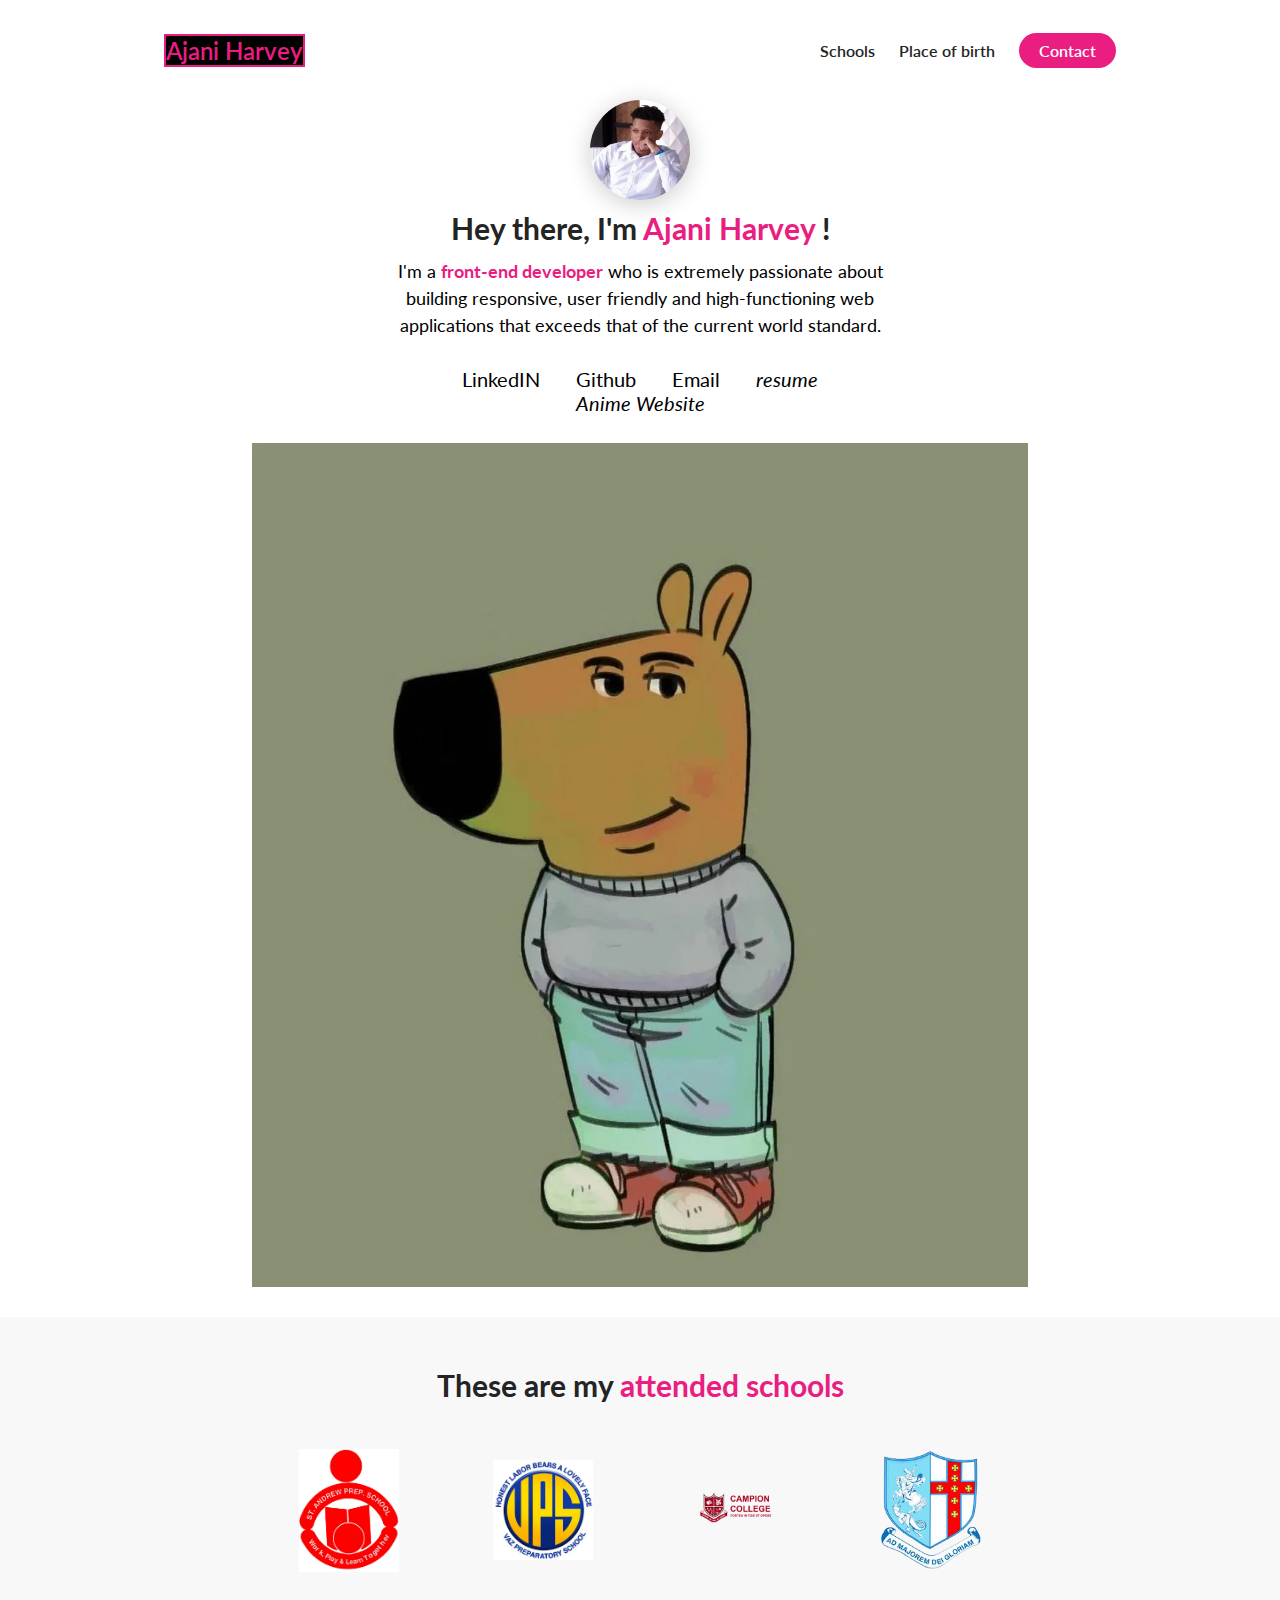
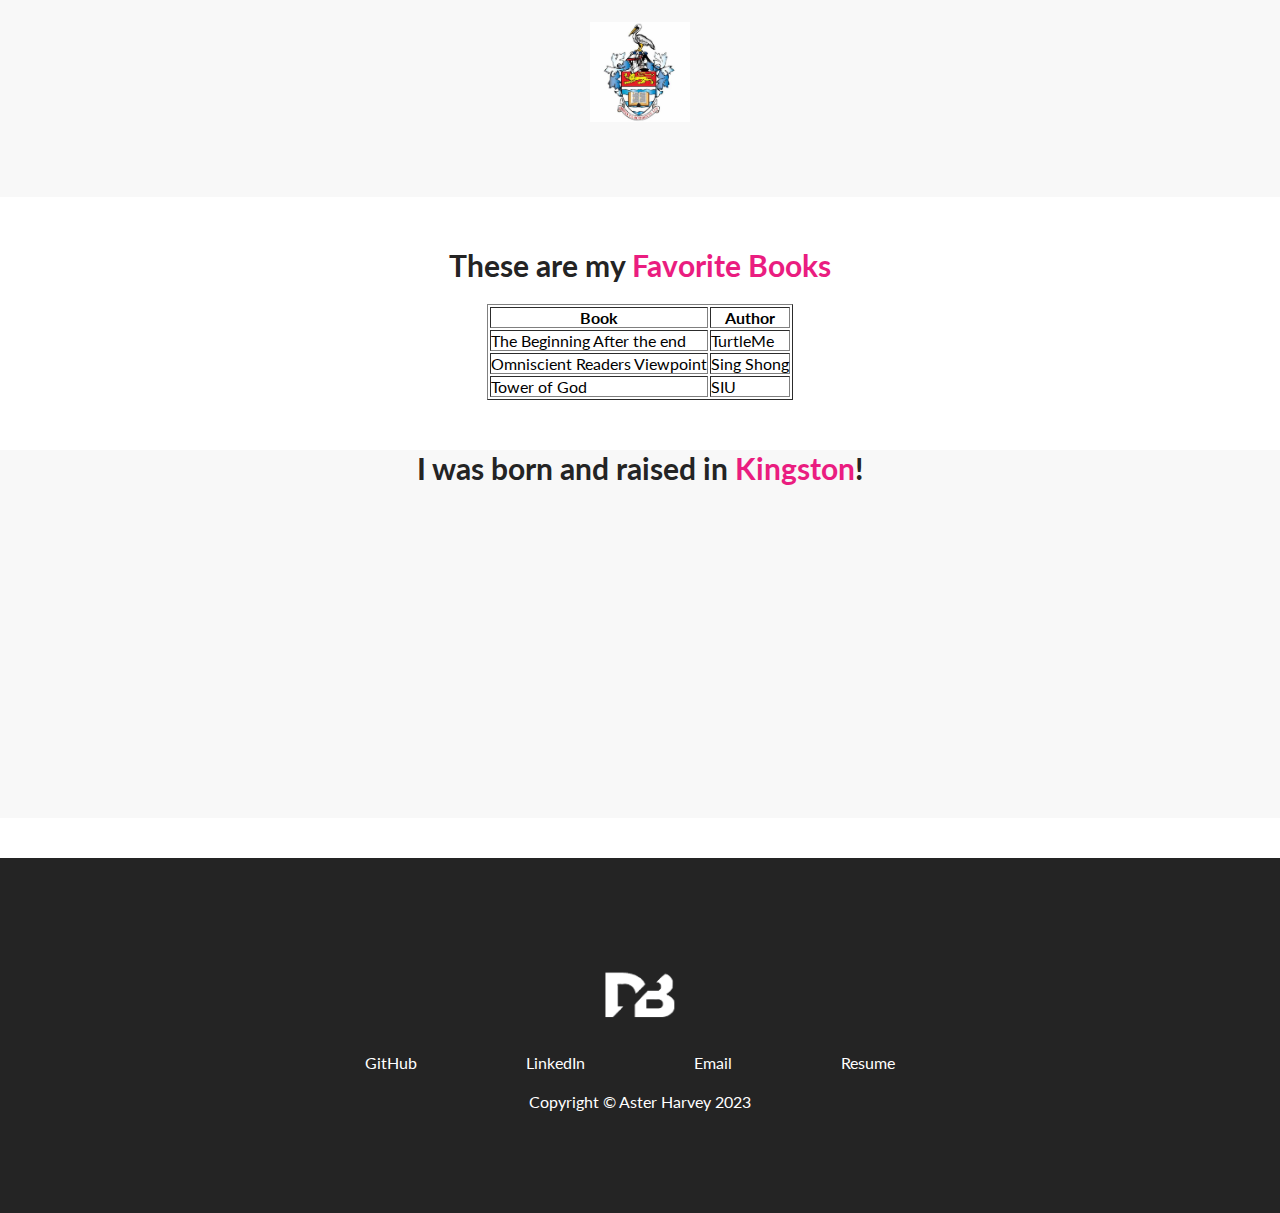
==== mainpage.html @ 4d5abbda "Final commit" ====
<!DOCTYPE html>
<html lang="en">
<head>
    <meta charset="UTF-8">
    <meta http-equiv="X-UA-Compatible" content="IE=edge">
    <meta name="viewport" content="width=device-width, initial-scale=1.0">
    <title>Aster Harvey</title>
    <link rel="stylesheet" href="./styles.css">
    <script src="https://kit.fontawesome.com/c8e4d183c2.js" crossorigin="anonymous"></script>
</head>
<body>
    <section id="about-me">
        <nav>
<div class="personal__logo">Ajani Harvey</div>
<ul class="nav__link--list">
    <li class="nav__link">
    <a href="#Languages" class="nav__link--anchor
    link__hover-effect
    link__hover-effect--black
    ">Schools</a>
    
</li>
    <li class="nav__link">
    <a href="#projects" class="nav__link--anchor
    link__hover-effect
    link__hover-effect--black
    ">Place of birth</a>
    
</li>
    <li class="nav__link">
    <a href="mailto:janiharvey10@gmail.com" class="nav__link--anchor
    nav__link--anchor-primary
    ">Contact</a>
    
</li>
</ul>
</nav>
        <div class="flex flex-1">
            <div class="about-me__info row">
            <div class="about-me__info--container">
            <figure class="about-me__picture--mask">
                <img src="./assets/placeholder_me.jpg" class="image-size" alt="Placeholder of me">
            </figure>
            <h1 class="about-me__info--title">
                Hey there, I'm <span class="text--purple"> Ajani Harvey </span> <span class="exclamation"> ! </span>
            </h1>
            <p class="about-me__info--para">I'm a <strong class="text--purple">front-end developer</strong> who is extremely passionate about building
                responsive, user friendly and high-functioning web applications that exceeds that of the current world standard.
             </p>
             <div class="about-me__links">
                <a href="https://www.linkedin.com/in/ajani-harvey-962734255/" target="_blank" class="about-me__link">
                    LinkedIN</a>
                <a href="https://github.com/GalaxyAster" target="_blank" class="about-me__link">
                    <i class="fab fa-github"></i>Github</a>
                <a href="mailto:janiharvey10@gmail.com" target="_blank" class="about-me__link">
                    <i class="far fa-envelope"></i>Email</a>
                <a href="./assets/Resume_AjaniHarvey (1).pdf" target="_blank" class="about-me__link">
                    <i class="fas fa-file-pdf">resume</i></a>
                    <div>
                        <a href="https://anilist.co/search/anime/top-100" target="_blank" class="about-me__link">
                    <i class="fas fa-file-pdf">Anime Website</i></a>
                    </div>
             </div>
            </div>
            <figure class="about-me__img--container">
                <img src="./assets/WhatsApp Image 2024-11-26 at 1.14.34 AM.jpeg" class="about-me__img" alt="">
            </figure>
        </div>
        </div>
    </section>
    <section id="Languages">
        <div class="container">
            <div class="row">
                <h1 class="section__title">These are my <span class="text--purple">attended schools</span> </h1>
                <div class="language__list">
                    <div class="language">
                        <figure class="language__img--wrapper">
                            <img src="./assets/1547039174896-1542083275528-STAPS-Logo-4.jpg" alt="" class="language__img">
                        </figure>
                        <span class="language__name">St. Andrew Prep</span>
                    </div>
                    <div class="language">
                        <figure class="language__img--wrapper">
                            <img src="./assets/unnamed.jpg" alt="" class="language__img">
                        </figure>
                        <span class="language__name">Vaz Prep</span>
                    </div>
                    <div class="language">
                        <figure class="language__img--wrapper">
                            <img src="./assets/campion-logo.png" alt="" class="language__img">
                        </figure>
                        <span class="language__name">Campion College</span>
                    </div>
                    <div class="language">
                        <figure class="language__img--wrapper">
                            <img src="./assets/stgcrest1.png" alt="" class="language__img">
                        </figure>
                        <span class="language__name">STGC</span>
                    </div>
                    <div class="language">
                        <figure class="language__img--wrapper">
                            <img src="./assets/OIP.jfif" alt="" class="language__img">
                        </figure>
                        <span class="language__name">UWI</span>
                    </div>
                    
    </section>
    <section>
        <div class="container">
            <div class="row">
                <h1 class="section__title">These are my <span class="text--purple">Favorite Books</span> </h1>
                <div class="tables_wrap">
                <table border="1">
                <tr>
                    <th> Book </th> <th> Author </th>
                    </tr>
                    <tr>
                    <td> The Beginning After the end </td> <td> TurtleMe </td>
                    </tr>
                    <tr>
                    <td> Omniscient Readers Viewpoint </td> <td> Sing Shong </td>
                    </tr>
                    <tr>
                    <td> Tower of God </td> <td> SIU </td>
                    </tr>
                    </table>  
                </div>
    </section>
    <section id="projects">
<div class="cont">
    <div class="row">
        <h1 class="section__title">I was born and raised in <span class="text--purple">Kingston</span>!</h1>
        <ul class="project__list">
            <li class="project">
                <div class="project__wrapper">
                    <img src="./assets/loopit.png" class="project__img" alt="">
                    <div class="project__description">
                        <h3 class="project__description--title">First Website </h3>
                        <h4 class="project__description--sub-title">
                            HTML, CSS
                        </h4>
                        <p class="project__description--para">
                            Lorem, ipsum dolor sit amet consectetur adipisicing elit. Quos, voluptates? Reprehenderit consectetur neque architecto asperiores commodi esse, tempora iusto sunt at in officiis dolorem itaque voluptate doloribus dignissimos delectus sint?
                        </p>
                        <div class="project__description--links">
                            <a href="https://github.com/GalaxyAster" target="_blank" class="project__description--link">
                                <i class="fab fa-github"></i>
                            </a>
                            <a href="https://galaxyaster.github.io/FirstWebsite/" target="_blank" class="project__description--link">
                                <i class="fas fa-link"></i>
                            </a>
                        </div>
                        </div>
                    </div>
                

            </li>
            <li class="project">
                <div class="project__wrapper">
                    <img src="./assets/loopit.png" class="project__img" alt="">
                    <div class="project__description">
                        <h3 class="project__description--title">Car sales </h3>
                        <h4 class="project__description--sub-title">
                            HTML, CSS, JavaScript
                        </h4>
                        <p class="project__description--para">
                            Lorem, ipsum dolor sit amet consectetur adipisicing elit. Quos, voluptates? Reprehenderit consectetur neque architecto asperiores commodi esse, tempora iusto sunt at in officiis dolorem itaque voluptate doloribus dignissimos delectus sint?
                        </p>
                        <div class="project__description--links">
                            <a href="https://github.com/GalaxyAster" target="_blank" class="project__description--link">
                                <i class="fab fa-github"></i>
                            </a>
                            <a href="inputwebsitehere" class="project__description--link">
                                <i class="fas fa-link"></i>
                            </a>
                        </div>
                        </div>
                    </div>
                

            </li>
            <li class="project">
                <div class="project__wrapper">
                    <img src="./assets/loopit.png" class="project__img" alt="">
                    <div class="project__description">
                        <h3 class="project__description--title">Car sales </h3>
                        <h4 class="project__description--sub-title">
                            HTML, CSS, JavaScript
                        </h4>
                        <p class="project__description--para">
                            Lorem, ipsum dolor sit amet consectetur adipisicing elit. Quos, voluptates? Reprehenderit consectetur neque architecto asperiores commodi esse, tempora iusto sunt at in officiis dolorem itaque voluptate doloribus dignissimos delectus sint?
                        </p>
                        <div class="project__description--links">
                            <a href="https://github.com/GalaxyAster" target="_blank" class="project__description--link">
                                <i class="fab fa-github"></i>
                            </a>
                            <a href="inputwebsitehere" class="project__description--link">
                                <i class="fas fa-link"></i>
                            </a>
                        </div>
                        </div>
                    </div>
                </div>

            </li>
        </ul>
    </div>

</div>
    </section>
    <footer>
        <div class="row footer__row">
            <a href="#" class="footer__anchor">
            <figure class="footer__logo">
                <img src="./assets/logo.svg" class="footer__logo--image" alt="">
            </figure>
            <span class="footer__logo--popper">
                Top
                <i class="fas fa-arrow-up"></i>
            </span>
        </a>
        <div class="footer__social--list">
            <a href="https://google.com" target="_blank" class="
            footer__social--link
            link__hover-effect
            link__hover-effect--white
            " target="_blank">GitHub</a>
            <a href="https://google.com" target="_blank" class="
            footer__social--link
            link__hover-effect
            link__hover-effect--white
            " target="_blank">LinkedIn</a>
            <a href="mailto:janiharvey10@gmail.com" target="_blank" class="
            footer__social--link
            link__hover-effect
            link__hover-effect--white
            " target="_blank">Email</a>
            <a href="./assets/Resume_AjaniHarvey (1).pdf" target="_blank" class="
            footer__social--link
            link__hover-effect
            link__hover-effect--white
            " target="_blank">Resume</a>
        </div>
        <div class="footer__copyright">Copyright © Aster Harvey 2023</div>
        </div>
    </footer>
</body>
</html>
---- styles.css ----
@import url('https://fonts.googleapis.com/css2?family=Lato:wght@400;700&family=Roboto:wght@300;400;500;700&display=swap');
*{
    font-family: 'Lato', sans-serif;
    padding: 0;
    margin: 0;
    box-sizing: border-box;
}

h1, h2, h3, h4, h5, h6, span {
    color: #242424;
    text-align: center;
    line-height: 1.25;
}

html{
    scroll-behavior: smooth;
}

h1{
    font-size: 30px;
}

p{
    line-height: 1.5;
    font-size: 16px;
}

a{
    text-decoration: none;
    position: relative;
    transition: opacity 300ms ease;
}

i:hover{
    opacity: 0.5;
}

.link__hover-effect:after{
    content: "";
    position: absolute;
    height: 3px;
    width: 0%;
    bottom: -3px;
    right: 0;
    transition: all 300ms ease;
}

.link__hover-effect--white:after{
    background-color: white;
}

.link__hover-effect--black:after{
    background-color: black;
}

.link__hover-effect:hover:after{
    width: 100%;
    left: 0;
}

li{
    list-style: none;
}

.flex{
    display: flex;
}

.flex-1{
    flex: 1;
}

.row{
    width: 100%;
    max-width: 800px;
    margin: 0 auto;
    padding: 0 12px;
}

.text--purple{
    color: #ea1d80;
}

section:nth-child(even){
    background-color: #f8f8f8;
}

.container{
    padding: 50px 0;
}

.section__title{
    margin-bottom: 20px;
}


/*Nav bar*/

nav{
    height: 100px;
    max-width: 1000px;
    width: 100%;
    margin: 0 auto;
    display: flex;
    justify-content: space-between;
    align-items: center;
    padding: 0 12px;
}

.personal__logo{
   font-size: 24px;
   color: #ea1d80;
   font-weight: 600;
   margin: 0px 12px;
   border: 2px solid ;
   background-color: black;
}

.nav__link--list{
    display: flex;
    
}

.nav__link--anchor{
    margin: 0 12px;
   text-decoration: none;
   font-size: 16px;
   color: #242424;
   font-weight: 600;
}

.nav__link--anchor-primary{
    color: white;
    background-color: #ea1d80;
    padding: 8px 20px;
    border-radius: 50px;
    transition: all 300ms ease;
}

.nav__link--anchor-primary:hover{
    background-color: #ca075c;
}

/* About Me */



#about-me{
    min-height: 100vh;
    display: flex;
    flex-direction: column;
}

.about-me__info{
    display: flex;
    flex-direction: column;
   margin-bottom: 30px;
}

.about-me__info--container{
    display: flex;
    flex-direction: column;
    align-items: center;
    max-width: 550px;
    margin: 0 auto;
    text-align: center;
    margin-bottom: 28px;
}

.about-me__picture--mask{
    width: 100px;
    height: 100px;
    border-radius: 50%;
    overflow: hidden;
    margin-bottom: 10px;
    box-shadow: 0 4px 24px rgba(0, 0, 0, 0.203);
    animation: animate-picture 800ms 200ms backwards;
}

@keyframes animate-picture{
    0% {
        transform: scale(0);
    }
    80%{
        transform: scale(1.1);
    }
    100%{
        transform: scale(1);
    }
}

/* fixing the pic*/

.image-size{
    width: 100%;
transform: scale(2.5);
padding-top: 24px;
}

.about-me__info--title{
    margin-bottom: 10px;
    animation: fade-up 650ms 400ms backwards;
}

.about-me__info--para{
    font-size: 18px;
    margin-bottom: 28px;
    animation: fade-up 650ms 600ms backwards;
}

.about-me__link{
     font-size: 20px;
    padding: 0 16px;
    text-decoration: none;
     color: black;
}

.about-me__links{
    animation: fade-up 650ms 800ms backwards;
}

@keyframes fade-up{
    0%{
        opacity: 0;
        transform: translatey(40px);
    }
    100%{
        opacity: 1;
        transform: translateY(0);
    }
}

.about-me__img--container{
flex: 1;
display: flex;
align-items: center;
margin-bottom: 100px 0;
}

.about-me__img{
    width: 100%;
    animation: fade-in 1000ms 800ms backwards
}

@keyframes fade-in{
    0%{
        opacity: 0;
    }
    100%{
        opacity: 1;
    }
}

.exclamation{
    display: inline-block;
    animation: exclaim-shake 500ms 200ms infinite ease-in-out;
}

@keyframes exclaim-shake{
    0%{
        transform: translateY(0)
    }
    50%{
        transform: translateY(-8px);
    }
    100%{
        transform: translateY(0);
    
    }
}
/* Proficient Languages*/

.language__img{
    width: 100%;
    max-width: 100px; 
    transition: all 300ms ease;
}

.language:hover .language__img{
    filter: brightness(80%);
    opacity: 0.86;
    transform: scale(0.9);
}

.language{
   width: 25%;
   display: flex;
   justify-content: center;
   position: relative;
}

.language__img--wrapper {
    display: flex;
   justify-content: center;
   align-items: center;
   padding: 25px 16px;
}

.language__list{
    display: flex;
    width: 100%;
    flex-wrap: wrap;
    justify-content: center;
}

.language__name{
    position: absolute;
    bottom: 0;
    transform: scale(0);
    transition: all 300ms;
    font-size: 20px;
    opacity: 0;
}

.language:hover .language__name{
transform: scale(1);
opacity: 1;
}

/*Tables*/
.tables_wrap{
    display: flex;
    width: 100%;
    flex-wrap: wrap;
    justify-content: center;
}

/*Projects*/

.project{
    margin-bottom: 135px;
}

.project:last-child{
    margin-bottom: 40px;
}

.project__img{
    width: 100%;
    transition: all 500ms ease;
}

.project__wrapper{
    display: flex;
    box-shadow: 0 20px 80px rgba(0, 0, 0, 0.45);
    border-radius: 20px;
    overflow: hidden;
    position: relative;
}

.project__wrapper::before{
    content:"";
    position: absolute;
    top: 0;
    left: 0;
    height: 100%;
    width: 100%;
    background-color: #1c1d25;
    opacity: 0;
    transition: opacity 450ms ease;
    z-index: 2;
}

.project:hover .project__wrapper::before{
    opacity: 0.7;
}

.project:hover .project__img{
    transform: scale(1.07);
    filter: blur(7px);
}

.project__list{
    padding-top: 40px;
}

.project:hover .project__description{
    opacity: 1;
    transform: translateY(-50%);
}

.project__description{
    position: absolute;
    top: 50%;
    transform: translateY(-100%);
    left: 100px;
    max-width: 550px;
    z-index: 3;
    opacity: 0;
    transition: transform 450ms, opacity 300ms;
}

.project__description--title{
    font-size: 40px;
}

.project__description--para{
    margin: 16px 0px;
}

.project__description--link{
    font-size: 25px;
    margin-right: 12px;
    text-decoration: none;
}

.project__description--title, 
.project__description--sub-title,
.project__description--para,
.project__description--link {
    text-align: center;
    color: #fff;
}

/* Footer */

footer{
    background-color: #242424;
}

.footer__row{
    padding: 8% 0;
    display: flex;
    flex-direction: column;
    align-items: center;
    justify-content: center;
}

.footer__logo--image{
    width: 70px;
    height: 70px;
}

.footer__social--link, 
.footer__copyright, 
.footer__logo--popper{
    color: white;
}

.footer__social--link{
    padding-right: 20px;
}

.footer__social--list{
    margin: 20px 0px;
    width: 100%;
    display: flex;
    justify-content: space-between;
    max-width: 550px;
}

.footer__logo--popper{
    position: absolute;
    right: 0;
    top: 30px;
    font-weight: 700;
    opacity: 0;
    transition: all 300ms ease-in;
}

.footer__anchor{
    position: relative;
}

.footer__anchor:hover .footer__logo--popper{
    transform: translateX(65px);
    opacity: 1;
}

/*small phones, tablets, large smartphones*/

@media (max-width: 768px) {
    nav{
        height: 68px;
    }

    h1{
        font-size: 28px;
    }

    .about-me__info--para{
        font-size: 18px;
    }

    .language{
        width: calc(100%/3);
    }

    .project__description--para{
        font-size: 14px;
    }

    .project__description{
        left: 30px;
        padding-right: 30px;
    }
}

/* For small phones */

@media(max-width: 480px){
    .nav__link:not(:last-child){
        display: none;
    }

    .project__description{
        padding: 0;
        left: 0;
        width: 100%;

    }

    .project__description--para{
        display: none;
    }

    .project__description--links{
        display: flex;
        justify-content: center;
        text-align: center;
    }

    .project__description--title{
        font-size: 32px;
        line-height: 1;
    }

    .project__description--sub-title{
        text-align: center;
        margin: 12px 0;
    }
}
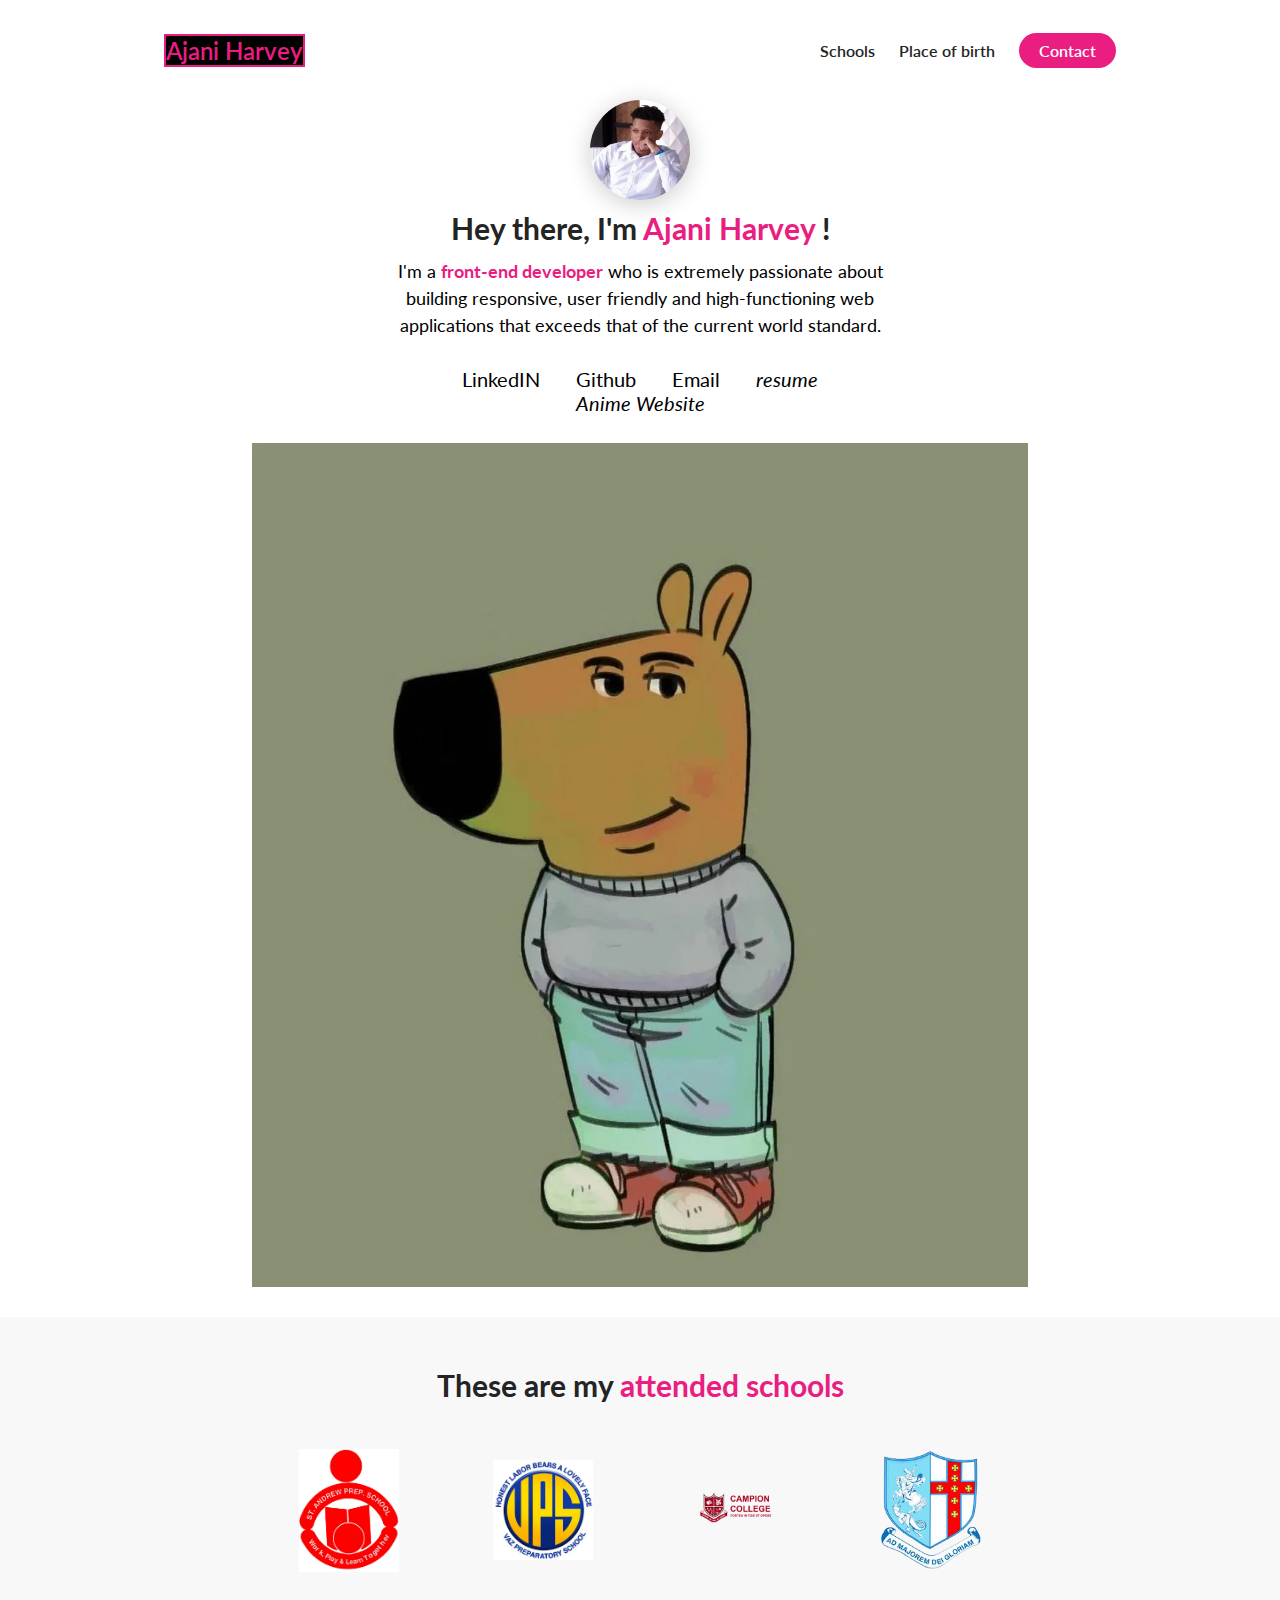
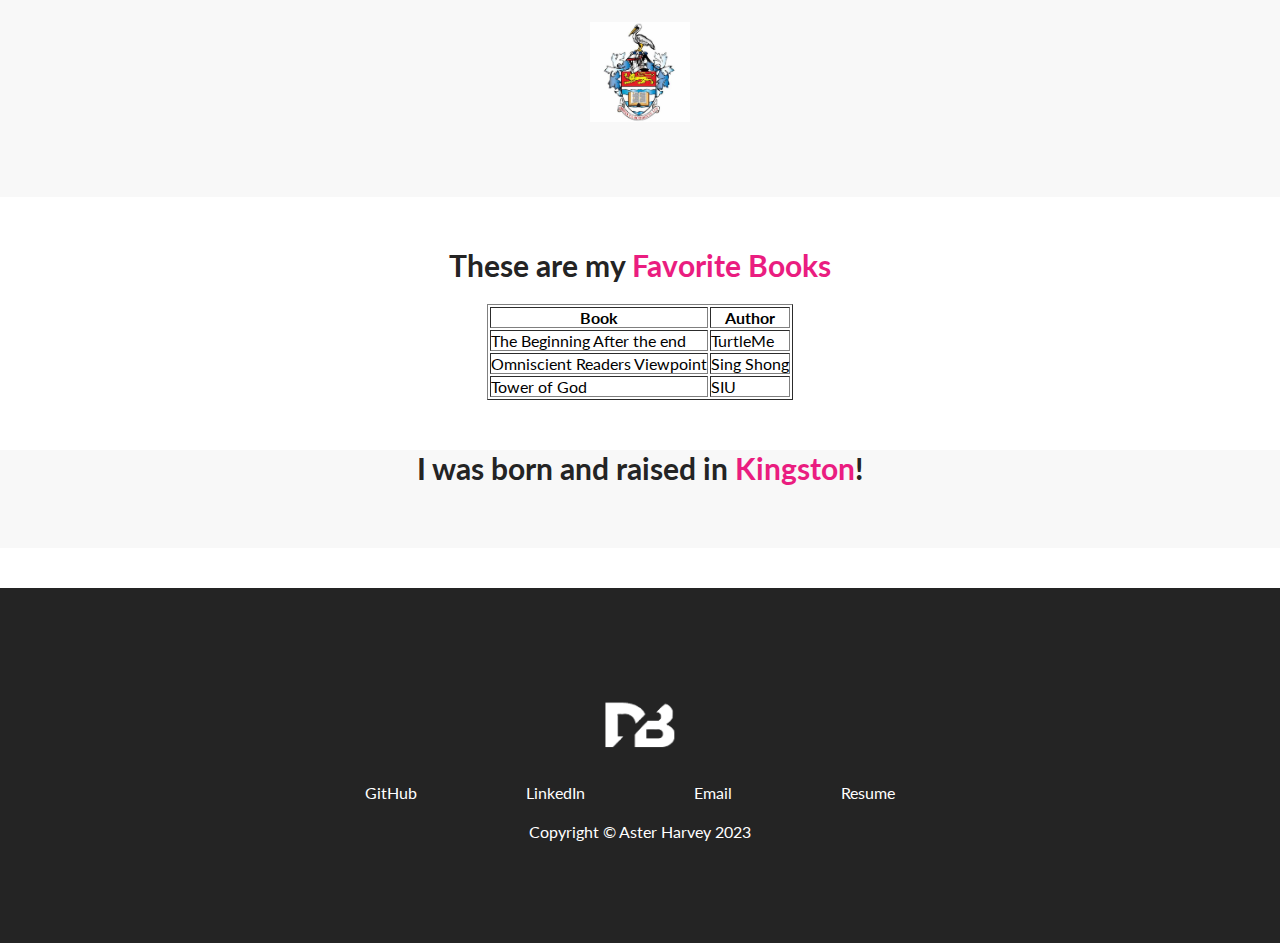
==== commit 91ae486d: "Final Final Commit" ====
--- a/mainpage.html
+++ b/mainpage.html
@@ -155,6 +155,7 @@
                 
 
             </li>
+            <!--
             <li class="project">
                 <div class="project__wrapper">
                     <img src="./assets/loopit.png" class="project__img" alt="">
@@ -176,9 +177,11 @@
                         </div>
                         </div>
                     </div>
-                
+                  
 
             </li>
+            -->
+            <!--
             <li class="project">
                 <div class="project__wrapper">
                     <img src="./assets/loopit.png" class="project__img" alt="">
@@ -203,6 +206,7 @@
                 </div>
 
             </li>
+            -->
         </ul>
     </div>
 
